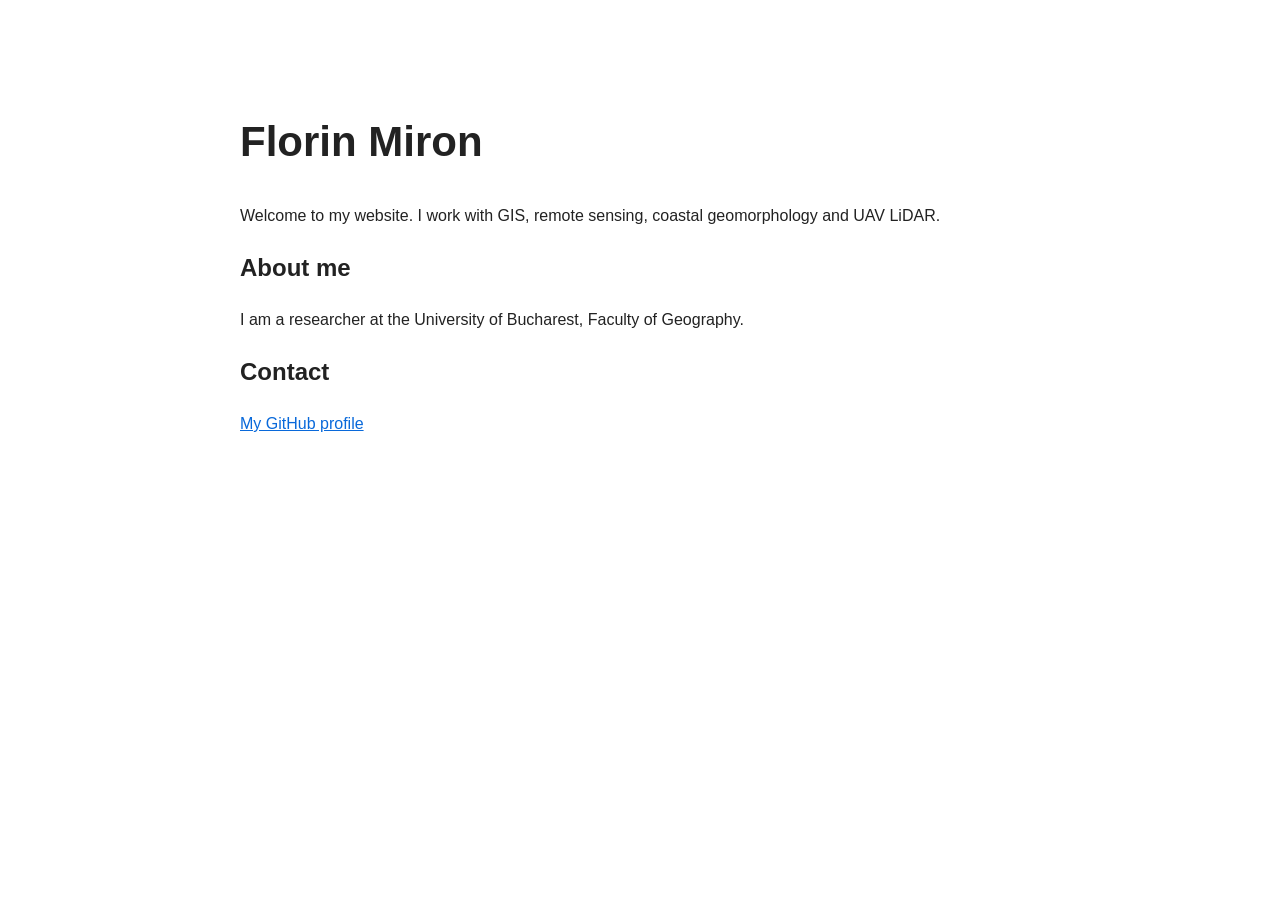
==== index.html @ 57143fdc "Create index.html" ====
<!DOCTYPE html>
<html lang="en">
<head>
    <meta charset="UTF-8">
    <meta name="viewport" content="width=device-width, initial-scale=1.0">

    <title>Florin Miron</title>

    <style>
        body {
            max-width: 800px;
            margin: 60px auto;
            padding: 20px;
            font-family: Arial, sans-serif;
            line-height: 1.6;
            color: #222;
        }

        h1 {
            font-size: 42px;
        }

        a {
            color: #0969da;
        }
    </style>
</head>

<body>
    <h1>Florin Miron</h1>

    <p>
        Welcome to my website. I work with GIS, remote sensing,
        coastal geomorphology and UAV LiDAR.
    </p>

    <h2>About me</h2>

    <p>
        I am a researcher at the University of Bucharest,
        Faculty of Geography.
    </p>

    <h2>Contact</h2>

    <p>
        <a href="https://github.com/yourusername">My GitHub profile</a>
    </p>
</body>
</html>
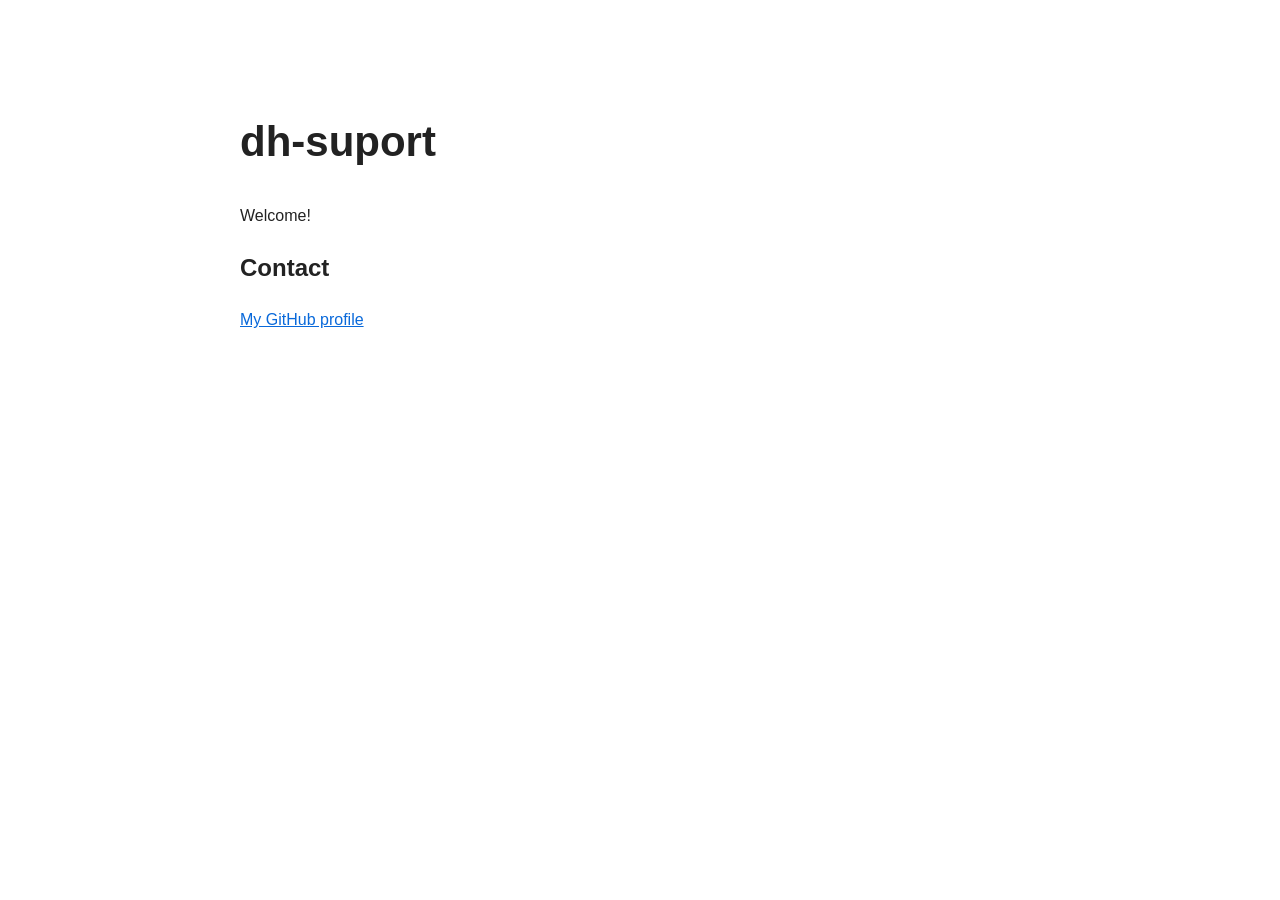
==== commit 00031045: "Change title and header in index.html Updated title and header to reflect new branding. Removed pers" ====
--- a/index.html
+++ b/index.html
@@ -4,7 +4,7 @@
     <meta charset="UTF-8">
     <meta name="viewport" content="width=device-width, initial-scale=1.0">
 
-    <title>Florin Miron</title>
+    <title>dh-suport</title>
 
     <style>
         body {
@@ -27,18 +27,15 @@
 </head>
 
 <body>
-    <h1>Florin Miron</h1>
+    <h1>dh-suport</h1>
 
     <p>
-        Welcome to my website. I work with GIS, remote sensing,
-        coastal geomorphology and UAV LiDAR.
+        Welcome!
     </p>
 
-    <h2>About me</h2>
+    <h2></h2>
 
     <p>
-        I am a researcher at the University of Bucharest,
-        Faculty of Geography.
     </p>
 
     <h2>Contact</h2>
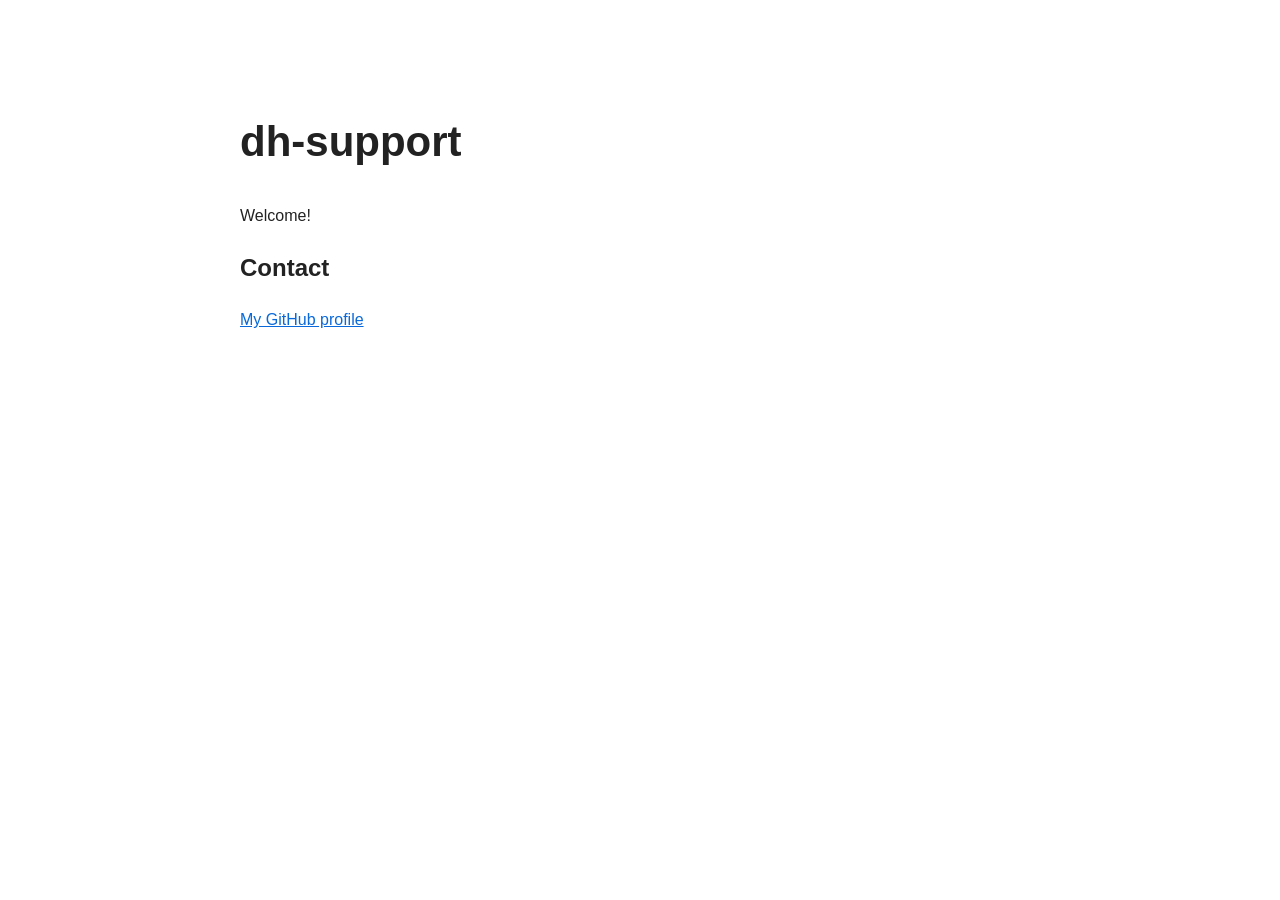
==== commit 7cba1f78: "Fix typo in title and header from 'suport' to 'support'" ====
--- a/index.html
+++ b/index.html
@@ -4,7 +4,7 @@
     <meta charset="UTF-8">
     <meta name="viewport" content="width=device-width, initial-scale=1.0">
 
-    <title>dh-suport</title>
+    <title>dh-support</title>
 
     <style>
         body {
@@ -27,7 +27,7 @@
 </head>
 
 <body>
-    <h1>dh-suport</h1>
+    <h1>dh-support</h1>
 
     <p>
         Welcome!
